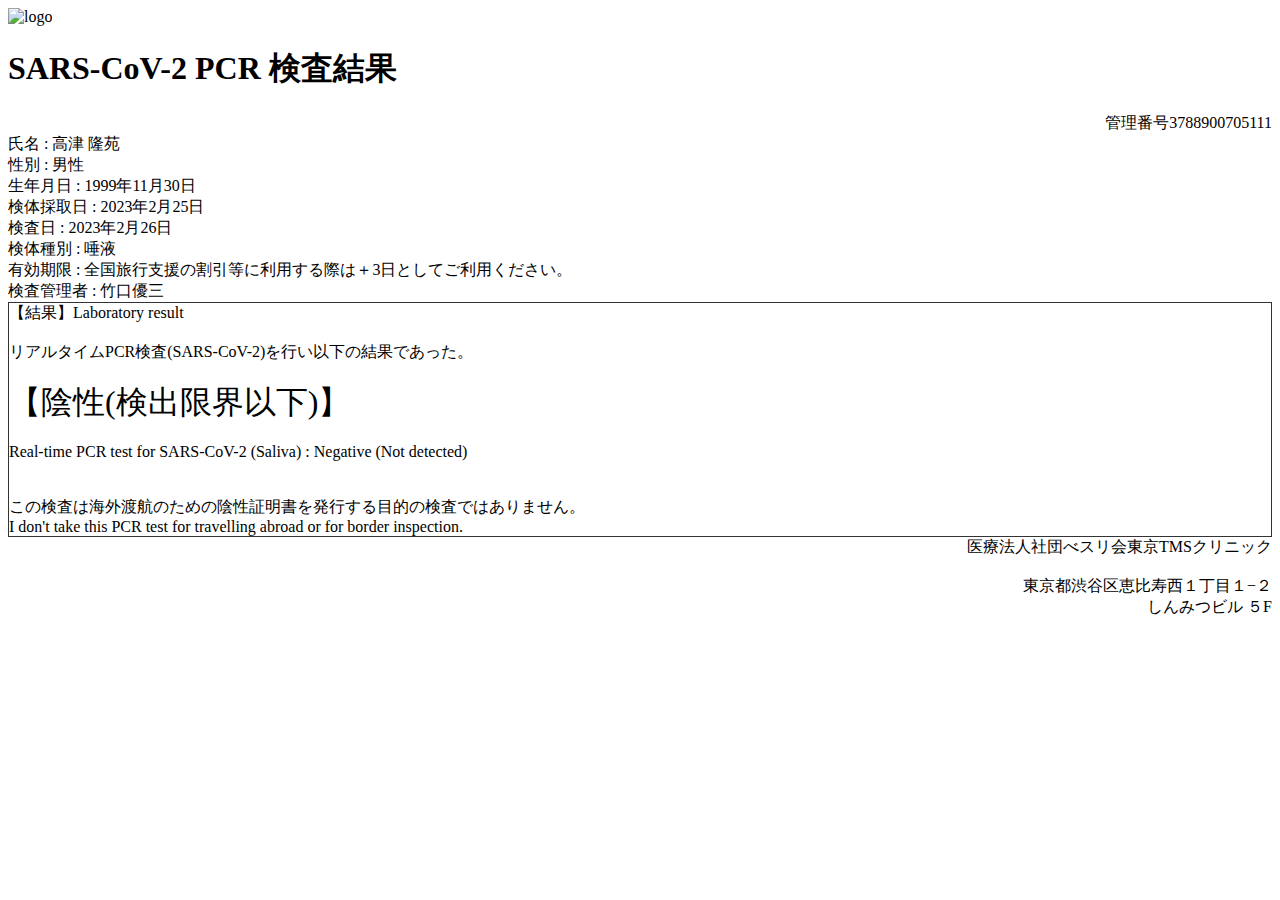
==== index.html @ a2a742e7 "Rename PCR検査サービス.html to index.html" ====
<!DOCTYPE html>
<!-- saved from url=(0029)https://pcr.fmedeqp.com/login -->
<html lang="ja"><head><meta http-equiv="Content-Type" content="text/html; charset=UTF-8">
    
    <title>PCR検査サービス</title>
    <meta name="description" content="">
    <link rel="stylesheet" href="./PCR検査サービス_files/reset.css">
    <link rel="stylesheet" href="./PCR検査サービス_files/result_style.css">
    <!--Responsive-->
    <meta name="viewport" content="width=device-width, initial-scale=1">
    <!--font-->
    <link rel="preconnect" href="https://fonts.googleapis.com/">
    <link rel="preconnect" href="https://fonts.gstatic.com/" crossorigin="">
    <link href="./PCR検査サービス_files/css2" rel="stylesheet">
</head>

<body>

    <header></header>

    <main>

        <div class="container">
            <div class="logo">
          
            <img src="./PCR検査サービス_files/logo-tms.png" alt="logo">
          
            </div>
            


        <h1 class="p-payment__heading">SARS-CoV-2 PCR 検査結果</h1>
        <div style="text-align:right;">管理番号3788900705111</div>
氏名    : 高津 隆苑<br>
性別    : 男性<br>
生年月日  : 1999年11月30日<br>

検体採取日 : 2023年2月25日<br>
検査日 : 2023年2月26日<br>
検体種別  : 唾液<br>

  
有効期限  : 全国旅行支援の割引等に利用する際は＋3日としてご利用ください。<br>
検査管理者  : 竹口優三<br>
<div style="border: 1px solid #333333;">
  【結果】Laboratory result<br>
<br>
リアルタイムPCR検査(SARS-CoV-2)を行い以下の結果であった。<br>
<br>
<span style="font-size: 200%;">【陰性(検出限界以下)】</span><br>
<br>
Real-time PCR test for SARS-CoV-2 (Saliva) : Negative (Not detected)<br>
<br>
<br>
この検査は海外渡航のための陰性証明書を発行する目的の検査ではありません。<br>
I don't take this PCR test for travelling abroad or for border inspection.<br>
</div>
  




<div style="text-align:right;">

医療法人社団べスリ会東京TMSクリニック<br>
<br>
東京都渋谷区恵比寿西１丁目１−２<br>
しんみつビル ５F<br>

</div>


        </div>

    </main>

    <footer></footer>



</body></html>
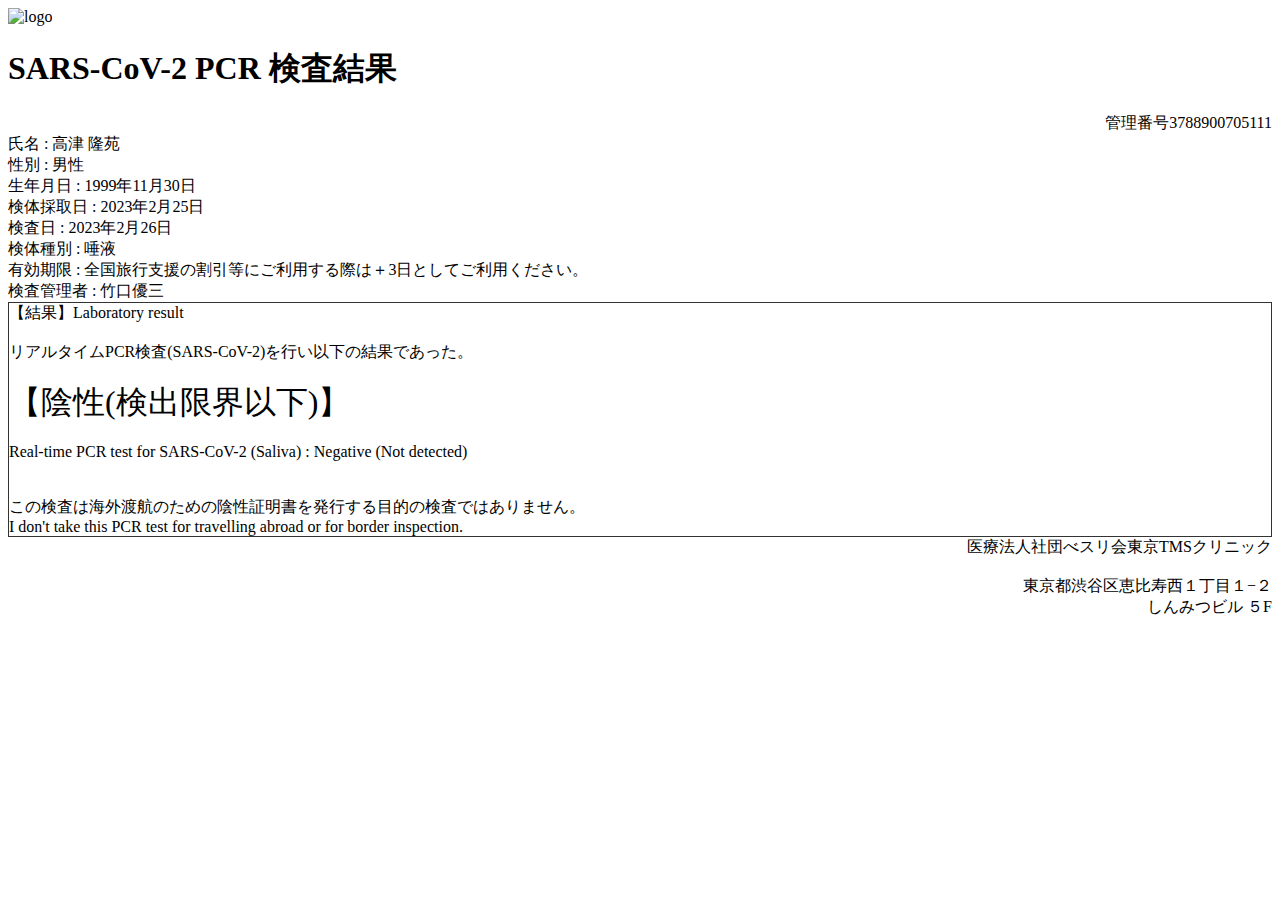
==== commit 47296b42: "Update index.html" ====
--- a/index.html
+++ b/index.html
@@ -40,7 +40,7 @@
 検体種別  : 唾液<br>
 
   
-有効期限  : 全国旅行支援の割引等に利用する際は＋3日としてご利用ください。<br>
+有効期限  : 全国旅行支援の割引等にご利用する際は＋3日としてご利用ください。<br>
 検査管理者  : 竹口優三<br>
 <div style="border: 1px solid #333333;">
   【結果】Laboratory result<br>
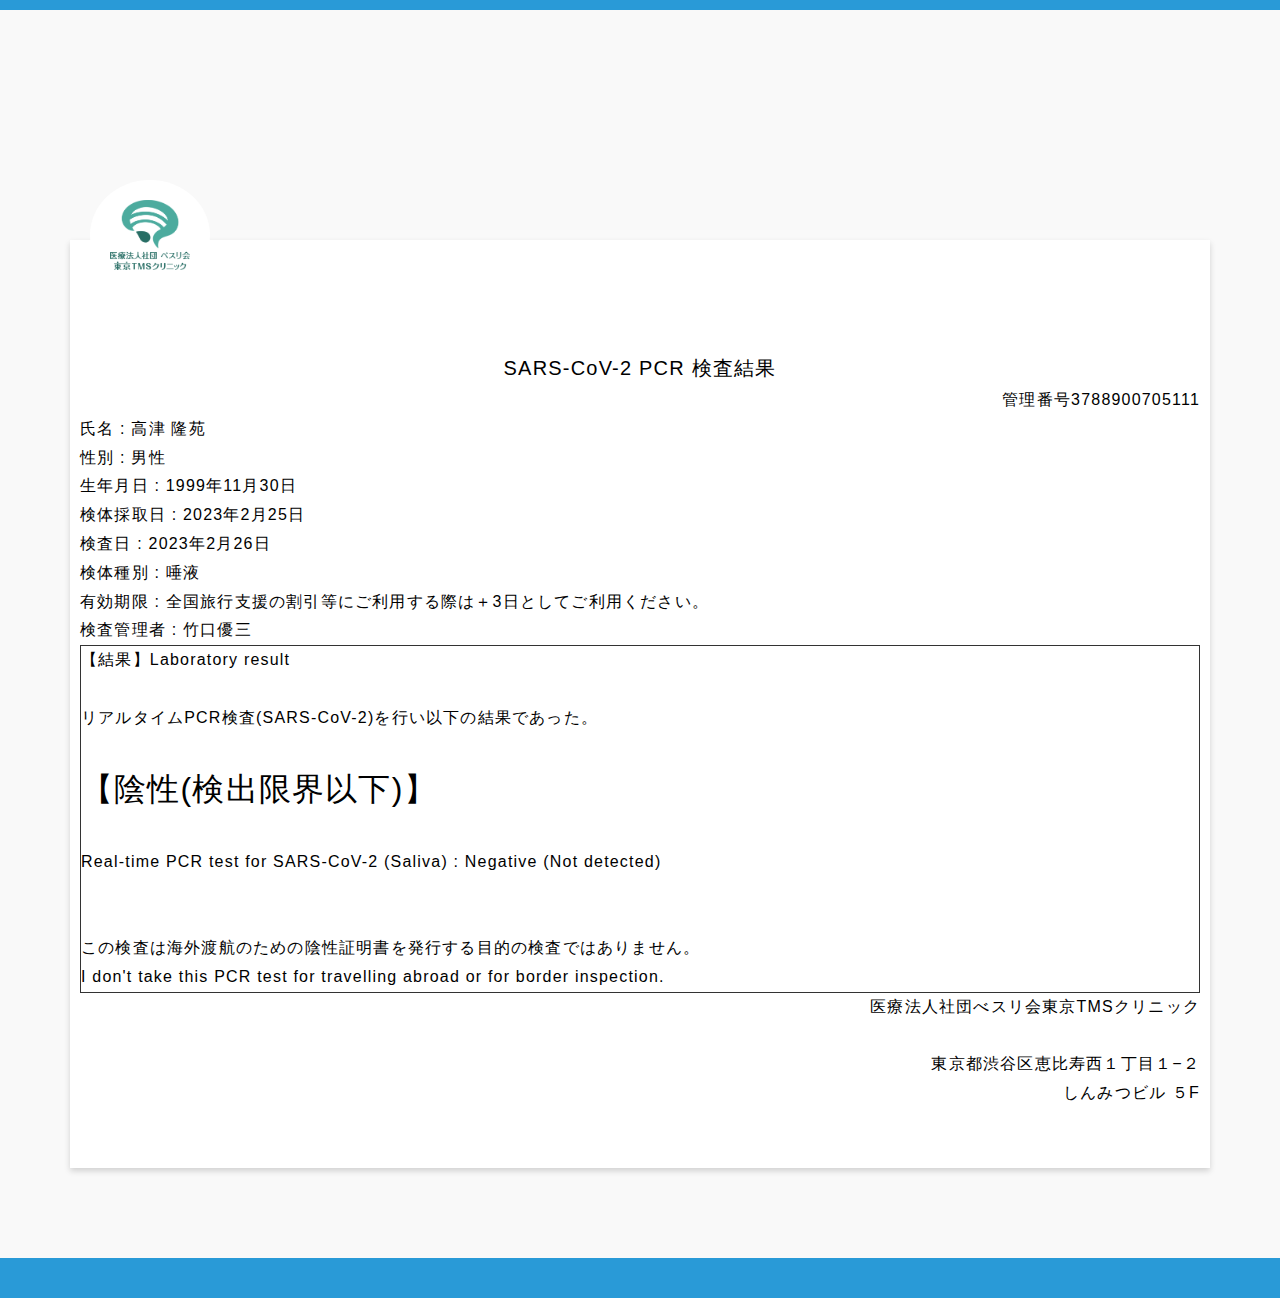
==== commit ef8797df: "Update index.html" ====
--- a/index.html
+++ b/index.html
@@ -4,8 +4,8 @@
     
     <title>PCR検査サービス</title>
     <meta name="description" content="">
-    <link rel="stylesheet" href="./PCR検査サービス_files/reset.css">
-    <link rel="stylesheet" href="./PCR検査サービス_files/result_style.css">
+    <link rel="stylesheet" href="css/reset.css">
+    <link rel="stylesheet" href="css/result_style.css">
     <!--Responsive-->
     <meta name="viewport" content="width=device-width, initial-scale=1">
     <!--font-->
@@ -23,7 +23,7 @@
         <div class="container">
             <div class="logo">
           
-            <img src="./PCR検査サービス_files/logo-tms.png" alt="logo">
+            <img src="img/logo-tms.png" alt="logo">
           
             </div>
             
--- a/css/result_style.css
+++ b/css/result_style.css
@@ -0,0 +1,235 @@
+@charset "utf-8";
+
+html {
+    scroll-behavior: smooth;
+}
+
+body {
+    font-family: 'Noto Sans JP', sans-serif;
+    font-size: 15px;
+    line-height: 1.8;
+    letter-spacing: 1.2px;
+    color: #000;
+    min-width: 320px;
+}
+
+img {
+    width: 100%;
+    height: auto;
+}
+
+.sp {
+    display: block;
+}
+
+.pc {
+    display: none;
+}
+
+header {
+    height: 10px;
+    background-color: #299AD7;
+}
+
+main {
+    padding-top: 130px;
+    padding-bottom: 20px;
+    background-color: #F9F9F9;
+}
+
+.container {
+    width: 95%;
+    padding: 60px 10px;
+    margin: auto;
+    background: #fff;
+    box-shadow: 0 3px 6px rgb(0 0 0 / 16%);
+    position: relative;
+    box-sizing: border-box;
+}
+
+.logo {
+    padding: 20px;
+    width: 80px;
+    background: #fff;
+    border-radius: 50%;
+    position: absolute;
+    top: -60px;
+    left: 20px;
+}
+
+.logo img {
+    display: block;
+}
+
+.container h1 {
+    text-align: center;
+    font-size: 20px;
+    margin-top: 50px;
+}
+
+.h1br {
+    display: block;
+}
+
+@media screen and (min-width:373px) {
+    .h1br {
+        display: none;
+    }
+}
+
+.container h1 span {
+    color: #FF0000;
+    font-size: 40px;
+    transition: .5s;
+}
+
+.certificate_link,
+.online_link {
+    display: block;
+    font-size: 20px;
+    text-decoration: none;
+    text-align: center;
+    margin: 20px auto;
+    width: 100%;
+    max-width: 400px;
+    color: #fff;
+    padding: 10px 0;
+    border-radius: 10px;
+}
+
+.certificate_link {
+    background: #5b95c9;
+    border: solid 1px #5b95c9;
+}
+
+.certificate_link:hover {
+    transition: .5s;
+    background: #fff;
+    color: #5b95c9;
+}
+
+.online_link {
+    background: #537e39;
+    border: solid 1px #537e39;
+}
+
+.online_link:hover {
+    transition: .5s;
+    background: #fff;
+    color: #537e39;
+}
+
+.pattern_box {
+    margin: 100px 20px 50px;
+}
+
+.pattern_heading {
+    color: #242059;
+    font-weight: bold;
+    font-size: 30px;
+    text-align: center;
+    margin-bottom: 50px;
+}
+
+.pattern_box img {
+    width: 50%;
+    display: block;
+    margin: 0 auto 50px;
+}
+
+.pattern_creditcard_box {
+    margin: 0 auto;
+    width: 100%;
+}
+
+.pattern_comment strong {
+    font-weight: bold;
+    background: linear-gradient(transparent 70%, #cdcbc0 30%);
+}
+
+
+.service_box {
+    margin: 100px auto 0;
+    max-width: 700px;
+}
+
+.service_box p {
+    margin-top: 20px;
+}
+
+.service_box p span {
+    border-bottom: solid 1px #FF0000;
+}
+
+footer {
+    padding: 20px 0;
+    background-color: #299AD7;
+}
+
+
+
+
+
+
+
+
+/* -----------PC-----------*/
+
+@media screen and (min-width:640px) {
+    body {
+        font-size: 16px;
+    }
+
+    .sp {
+        display: block;
+    }
+
+    .pc {
+        display: none;
+    }
+
+    main {
+        padding-top: 230px;
+        padding-bottom: 90px;
+    }
+
+    .container {
+        max-width: 1140px;
+        margin: auto;
+    }
+
+
+
+    .pattern_flex {
+        display: flex;
+        flex-wrap: wrap;
+        margin: 100px auto 50px;
+    }
+
+
+    .pattern_box {
+        margin: 0px auto;
+        width: 26.6%;
+    }
+
+    .pattern_creditcard_box {
+        margin: auto;
+        max-width: 555px;
+    }
+
+
+
+    .pattern_comment {
+        text-align: center;
+    }
+
+
+
+
+
+
+
+
+
+
+}
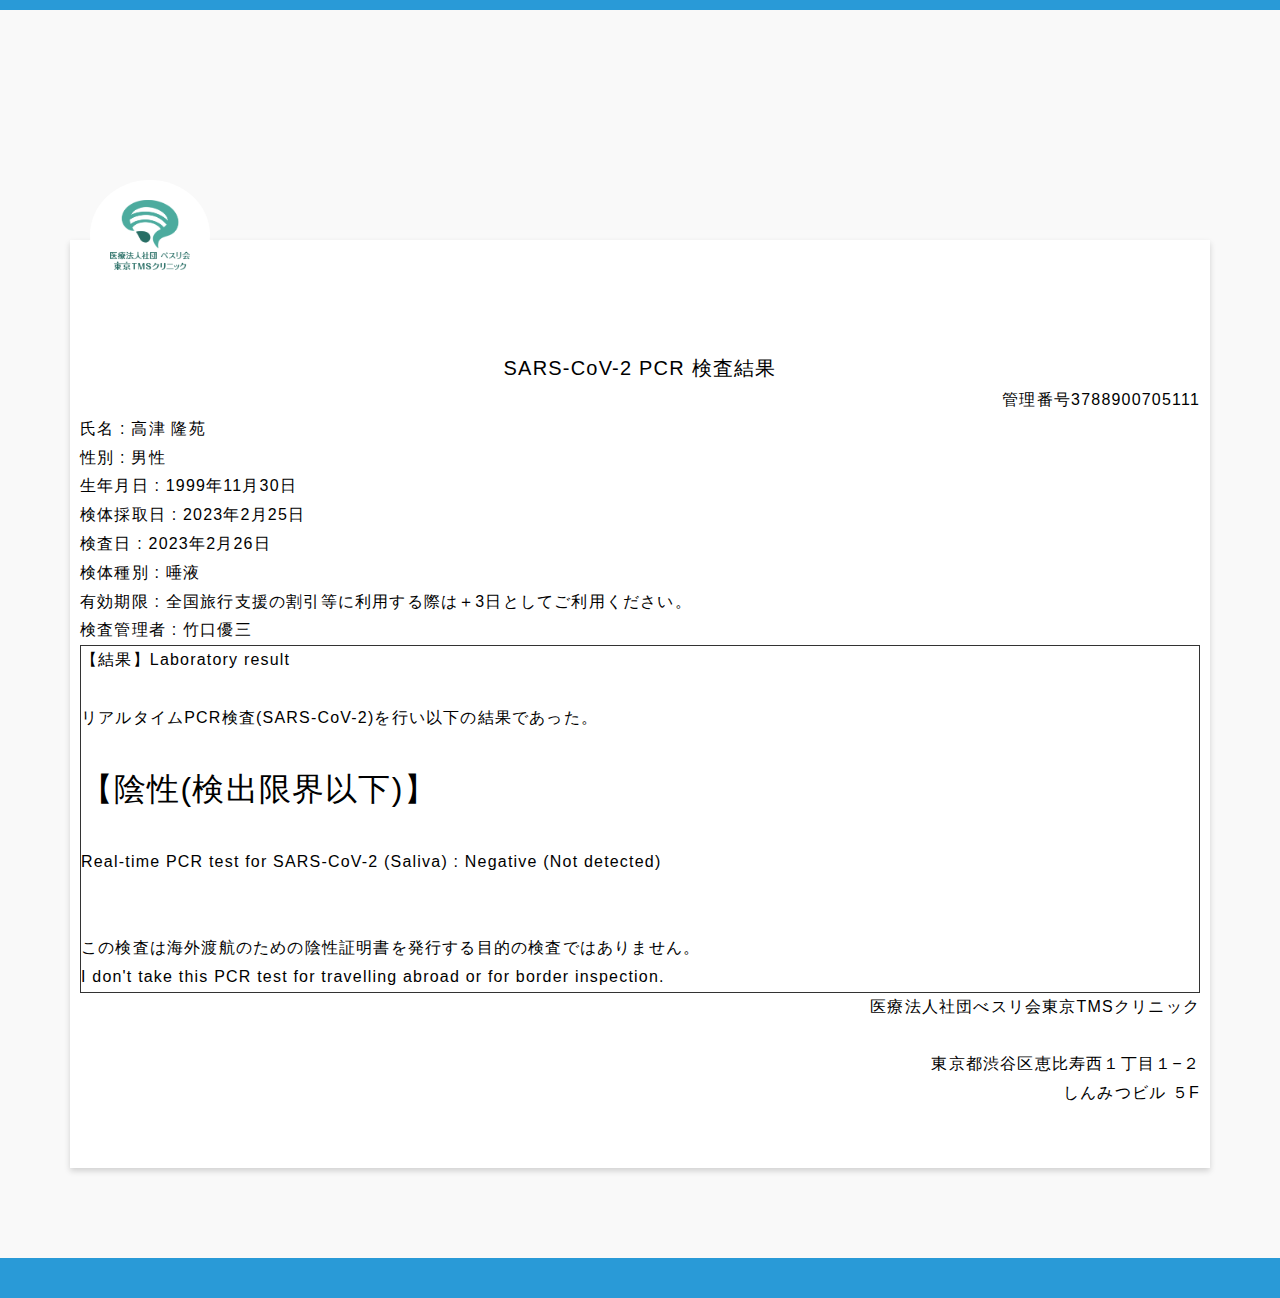
==== commit 6aacfe90: "Update index.html" ====
--- a/index.html
+++ b/index.html
@@ -40,7 +40,7 @@
 検体種別  : 唾液<br>
 
   
-有効期限  : 全国旅行支援の割引等にご利用する際は＋3日としてご利用ください。<br>
+有効期限  : 全国旅行支援の割引等に利用する際は＋3日としてご利用ください。<br>
 検査管理者  : 竹口優三<br>
 <div style="border: 1px solid #333333;">
   【結果】Laboratory result<br>
